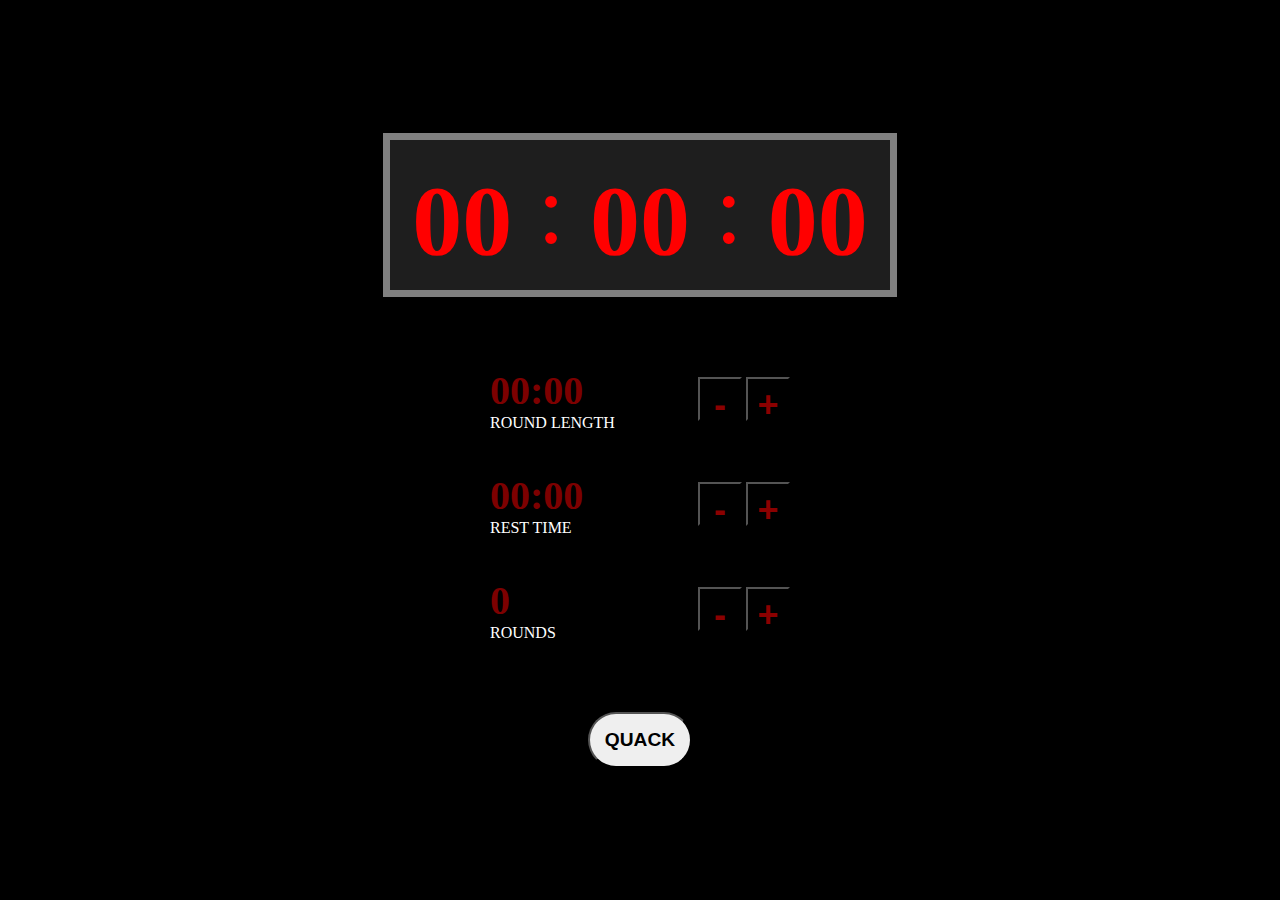
==== notebook.html @ 051ea34f "initial commit" ====
<!DOCTYPE html>
<html lang="en">
  <head>
    <meta charset="UTF-8" />
    <meta name="viewport" content="width=device-width, initial-scale=1.0" />
    <title>Boxing Timer</title>

    <link rel="stylesheet" href="styles/styles.css" />
  </head>
  <body>
    <main>
      <div class="timeWrapper">
        <span id="hour">00</span>
        :
        <span id="minute">00</span>
        :
        <span id="second">00</span>
      </div>
    </main>
    <div class="settingsWrapper">
      <div class="settingsControl">
        <div class="timeInfo">
          <span class="timeSet" id="roundLength">00:00</span>
          <p class="timeSetLabel">ROUND LENGTH</p>
        </div>
        <div class="changeTimeButtonWrapper">
          <button class="lessTime">-</button>
          <button class="addTime">+</button>
        </div>
      </div>
      <div class="settingsControl">
        <div class="timeInfo">
          <span class="timeSet" id="restTime">00:00</span>
          <p class="timeSetLabel">REST TIME</p>
        </div>
        <div class="changeTimeButtonWrapper">
          <button class="lessTime">-</button>
          <button class="addTime">+</button>
        </div>
      </div>
      <div class="settingsControl">
        <div class="timeInfo">
          <span class="timeSet" id="numRounds">0</span>
          <p class="timeSetLabel">ROUNDS</p>
        </div>
        <div class="changeTimeButtonWrapper">
          <button class="lessTime" id="less">-</button>
          <button class="addTime" id="add">+</button>
        </div>
      </div>
    </div>
    <button id="togglePlay">QUACK</button>
    <script src="scripts/notebook.js"></script>
  </body>
</html>
---- styles/styles.css ----
* {
  margin: 0;
  padding: 0;
  box-sizing: content-box;
}

body {
  display: flex;
  flex-direction: column;
  justify-content: center;
  align-items: center;
  height: 100vh;
  background-color: black;
}

main {
  display: flex;
  justify-content: center;
  align-items: center;
  border: 7px solid gray;
  background-color: #1e1e1e;
  color: red;
  width: 500px;
  height: 150px;
}

.timeWrapper {
  font-size: 100px;
}

span {
  width: 50px;
  text-align: center;
  vertical-align: middle;
  font-weight: 900;
  color: red;
}

#togglePlay {
  font-weight: 900;
  padding: 15px;
  border-radius: 50px;
  font-size: larger;
}

.start {
  background-color: red;

  border: 2px solid red;
  color: white;
}

.pause {
  background-color: transparent;
  border: 2px solid red;
  color: red;
}

.settingsWrapper {
  color: white;
  margin: 50px 0;
  display: flex;
  flex-direction: column;
  justify-content: center;
  align-items: center;
}

.settingsControl {
  width: 300px;
  display: flex;
  flex-direction: row;
  justify-content: space-between;
  align-items: center;
  margin: 20px;
}

.timeSet {
  font-size: 40px;
  color: darkred;
  opacity: 90%;
}

.timeInfo {
  text-align: left;
}

.changeTimeButtonWrapper > button {
  background-color: transparent;
  color: darkred;
  font-weight: 700;
  font-size: 36px;
  padding: 5px;
  width: 30px;
  height: 30px;
  cursor: pointer;
}
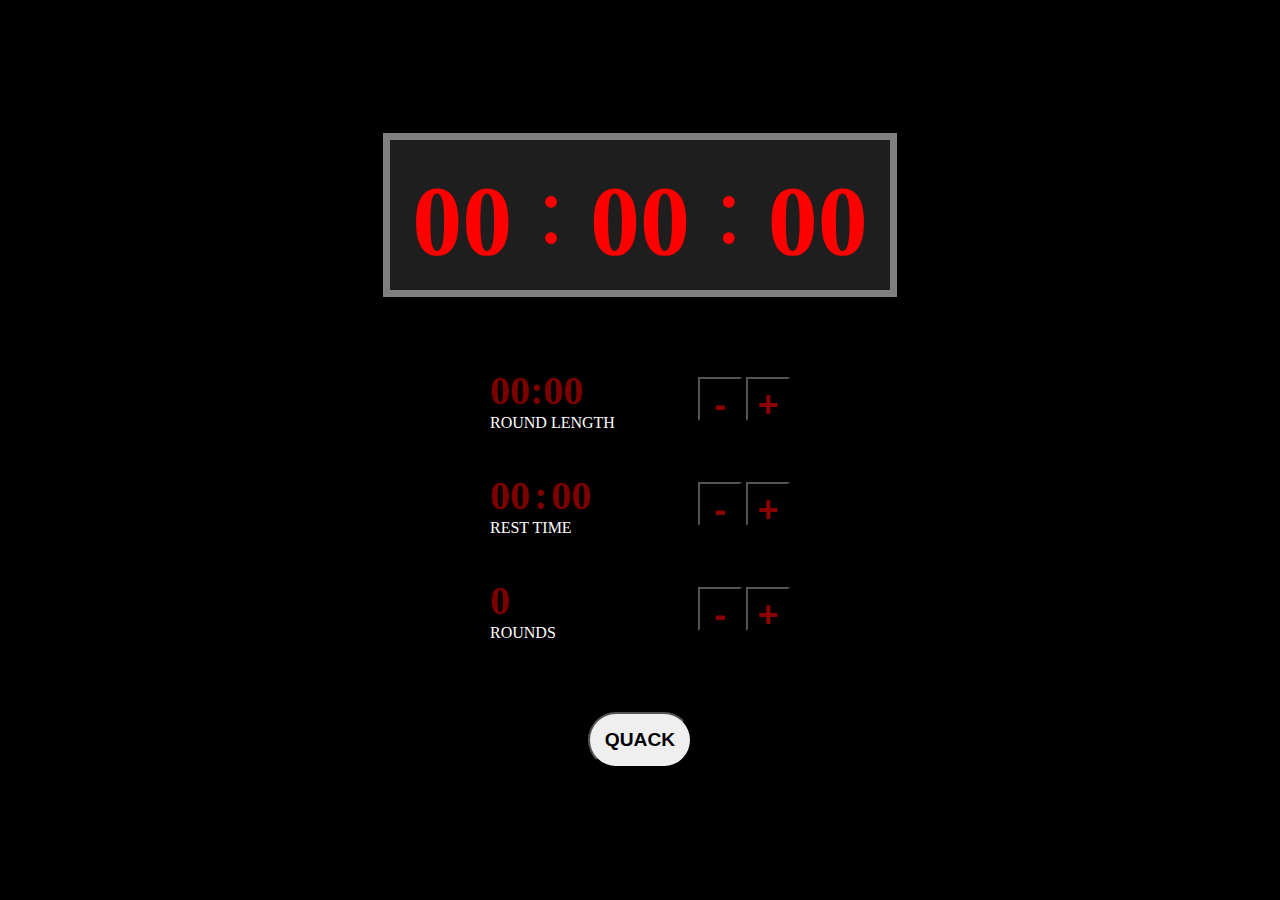
==== commit dabf01ba: "Update RestTime.js" ====
--- a/notebook.html
+++ b/notebook.html
@@ -24,18 +24,20 @@
           <p class="timeSetLabel">ROUND LENGTH</p>
         </div>
         <div class="changeTimeButtonWrapper">
-          <button class="lessTime">-</button>
-          <button class="addTime">+</button>
+          <button class="lessRestBtn">-</button>
+          <button class="addRestBtn">+</button>
         </div>
       </div>
       <div class="settingsControl">
         <div class="timeInfo">
-          <span class="timeSet" id="restTime">00:00</span>
+          <span class="timeSet" id="restTimeMin">00</span>
+          <span class="timeSet">:</span>
+          <span class="timeSet" id="restTimeSec">00</span>
           <p class="timeSetLabel">REST TIME</p>
         </div>
         <div class="changeTimeButtonWrapper">
-          <button class="lessTime">-</button>
-          <button class="addTime">+</button>
+          <button class="lessTime" id="lessRestBtn">-</button>
+          <button class="addTime" id="addRestBtn">+</button>
         </div>
       </div>
       <div class="settingsControl">
@@ -50,6 +52,6 @@
       </div>
     </div>
     <button id="togglePlay">QUACK</button>
-    <script src="scripts/notebook.js"></script>
+    <script src="scripts/restTime.js"></script>
   </body>
 </html>
